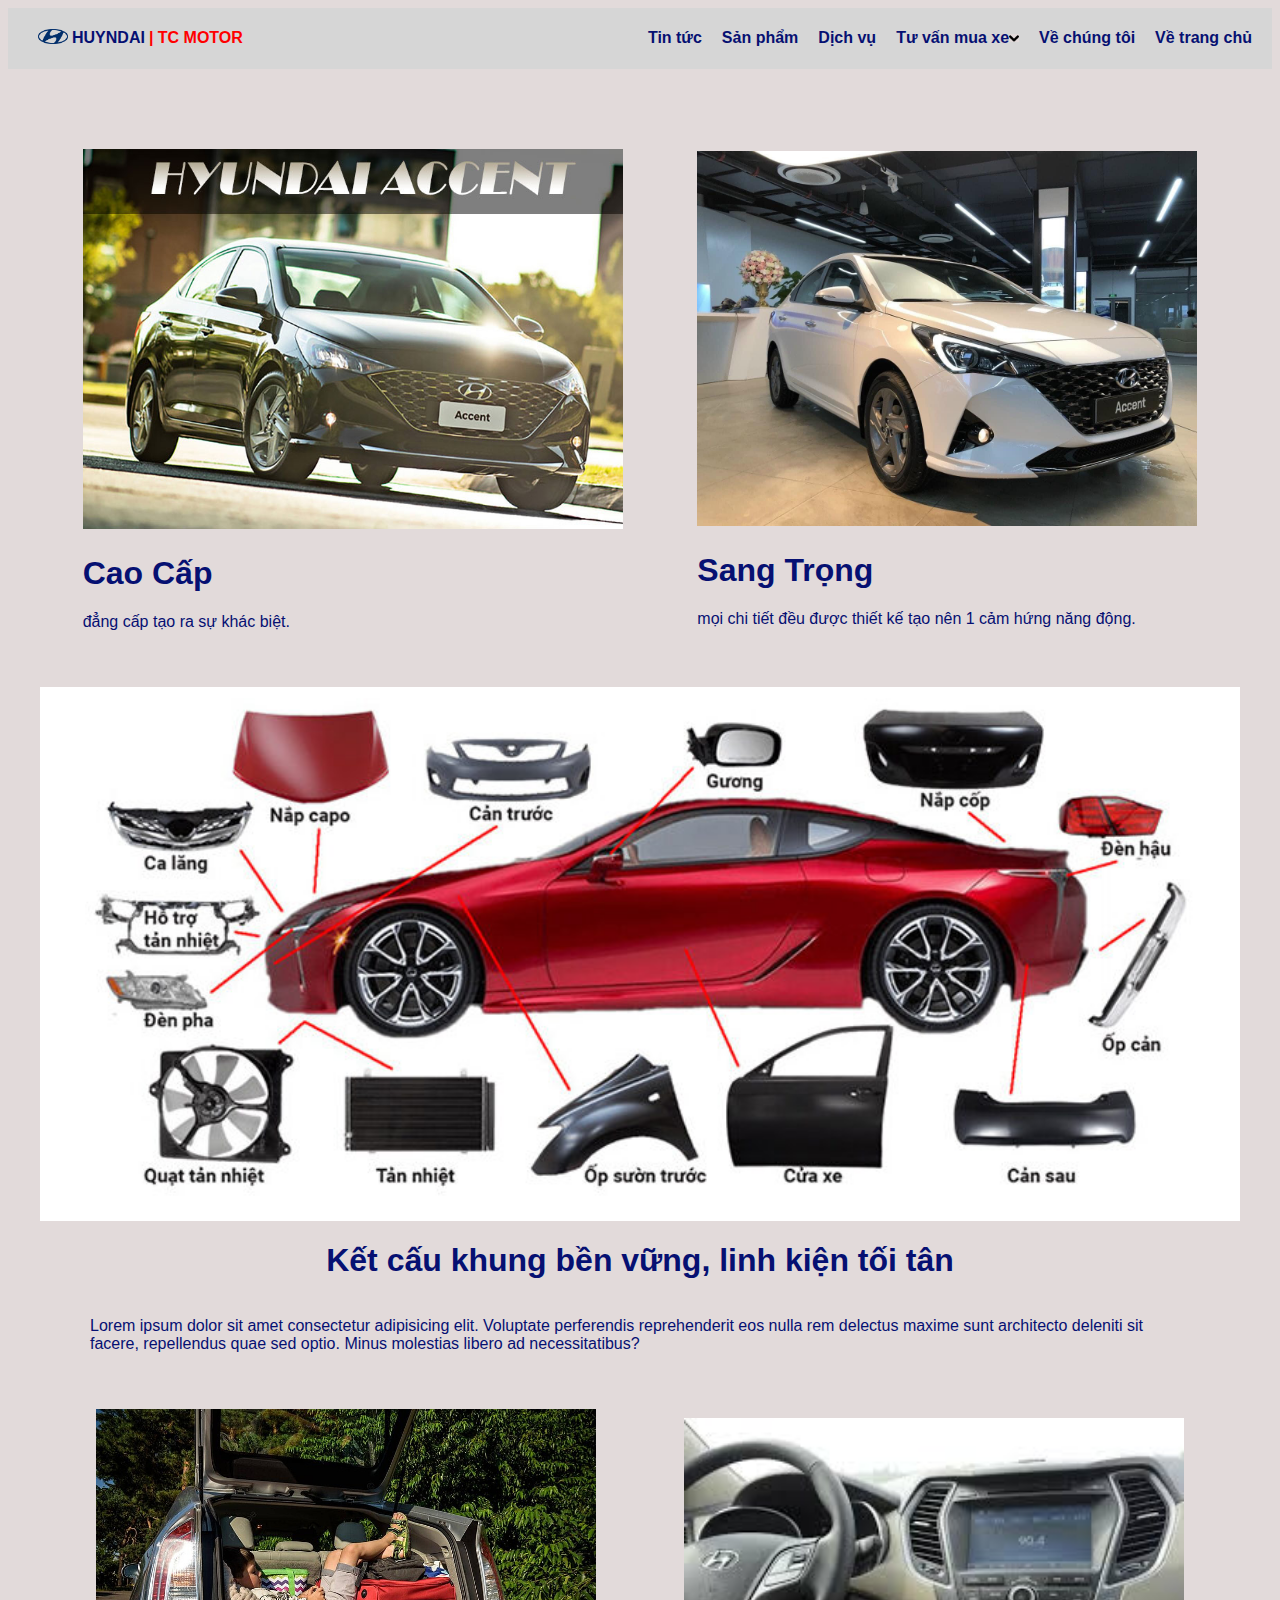
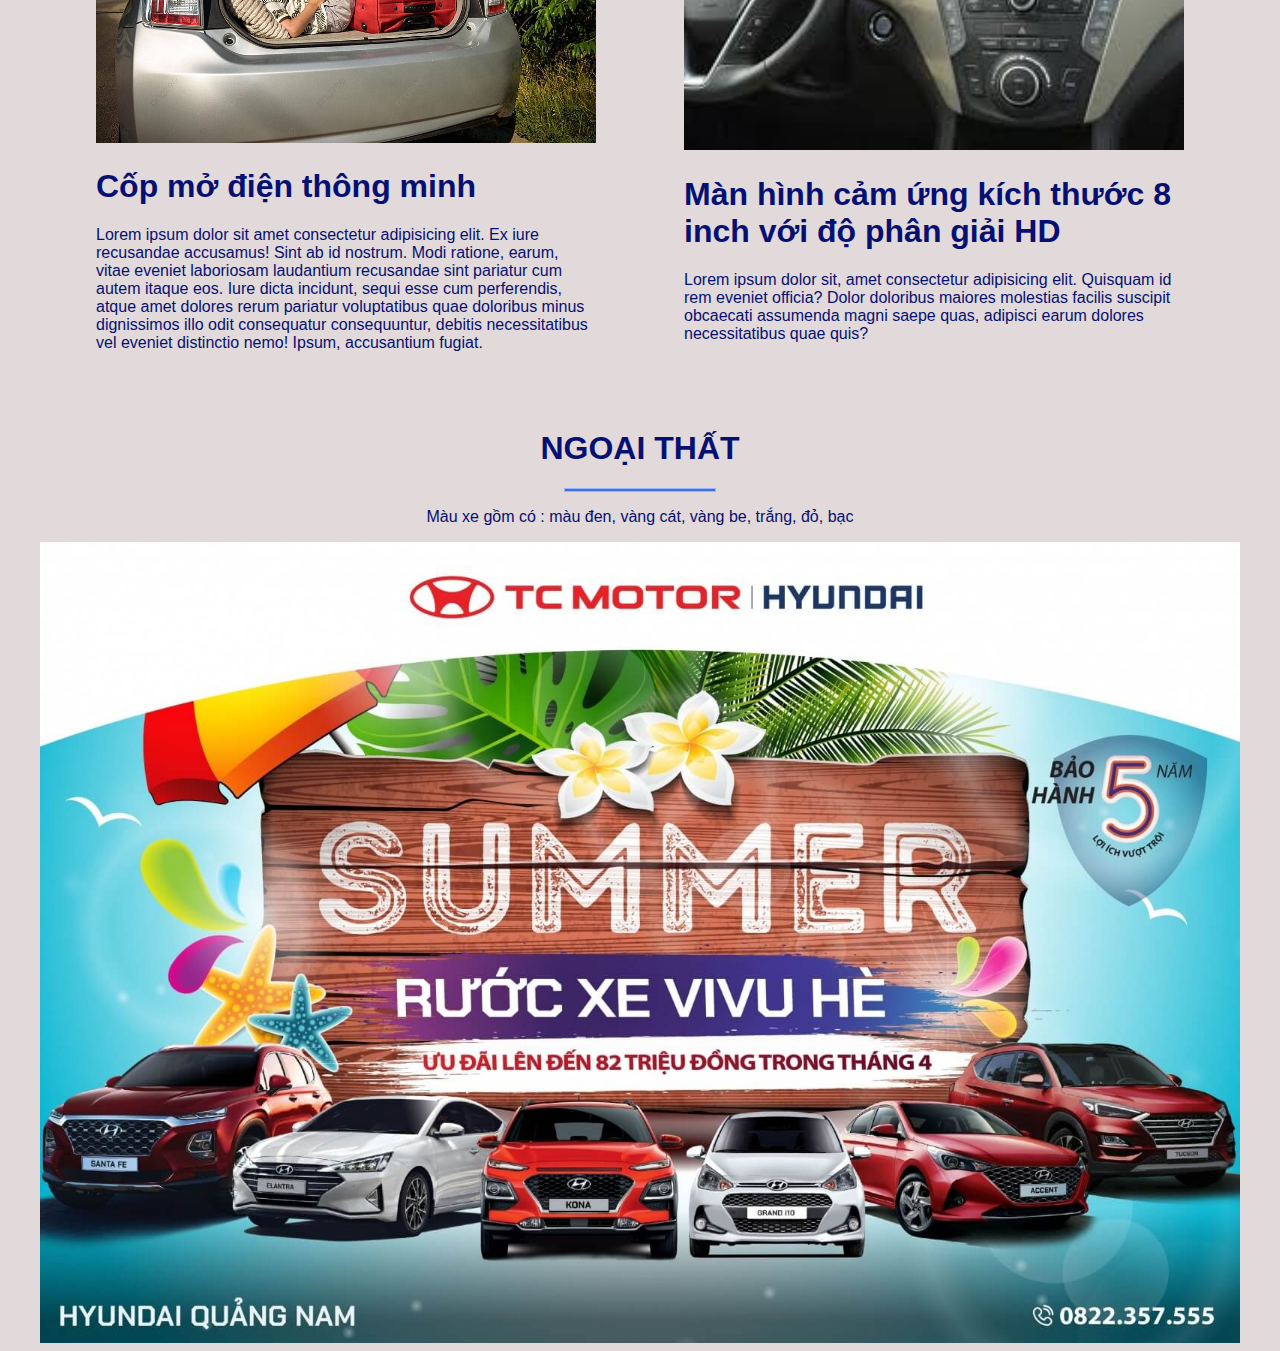
==== product.html @ 43e5f2b2 "commit 1h39 23/10/2024" ====
<!DOCTYPE html>
<html lang="en">
<head>
    <meta charset="UTF-8">
    <meta name="viewport" content="width=device-width, initial-scale=1.0">
    <link rel="stylesheet" href="./css-folder/style-2.css">
    <title>web ban xe oto</title>
</head>
<body>
    <div class="main-content">
        <!-- head -->
        <header>
            <div class="header-left">
                <div class="header-left__logo">
                    <img src="./img/hyundai-logo (1).jpg" alt="" width="30px">
                </div>
                <h4 class="logo-name-1">HUYNDAI</h4>
                <h4 class="logo-name-2">| TC MOTOR</h4>
            </div>
            <!-- nav -->
            <div class="nav">
                <h4>Tin tức</h4>
                <h4>
                    <a href="./product.html">Sản phẩm</a>
                </h4>
                <h4>Dịch vụ</h4>
                <div class="nav__advise">
                    <h4>Tư vấn mua xe</h4>
                    <img src="./img/vector-down.png" alt="" width="10px">
                </div>
                <div class="nav__advise--menu" hidden>
                    <h4>Tư vấn</h4>
                    <h4>chọn xe</h4>
                    <h4>thuê xe</h4>
                    <h4>bảng giá</h4>
                </div>
                <h4>Về chúng tôi</h4>
                <h4>
                    <a href="./index.html">Về trang chủ</a>
                </h4>
            </div>
        </header>

        <main>
            <div class="main__top">
                <div class="main__top--left">
                    <img src="./img/oto-sp.jpg" alt="" width="540px">
                    <h1>Cao Cấp</h1>
                    <p>đẳng cấp tạo ra sự khác biệt.</p>
                </div>
                <div class="main__top--right">
                    <img src="./img/oto-sp3.jpg" alt="" width="500px">
                    <h1>Sang Trọng</h1>
                    <p>mọi chi tiết đều được thiết kế tạo nên 1 cảm hứng năng động.</p>
                </div>
            </div>

            <!-- mid -->
            <div class="main__mid">
                <img src="./img/cac-bo-phan-ngoai-that-xe-o-to-huyndai.jpg" alt="" width="1200px">
                <h1>Kết cấu khung bền vững, linh kiện tối tân</h1>
                <p>Lorem ipsum dolor sit amet consectetur adipisicing elit. Voluptate perferendis reprehenderit eos nulla rem delectus maxime sunt architecto deleniti sit facere, repellendus quae sed optio. Minus molestias libero ad necessitatibus?</p>
            </div>

            <div class="main__bottom">
                <div class="main__bottom--item">
                    <img src="./img/copxe.jpg" alt="" width="500px">
                    <h1>Cốp mở điện thông minh</h1>
                    <p>Lorem ipsum dolor sit amet consectetur adipisicing elit. Ex iure recusandae accusamus! Sint ab id nostrum. Modi ratione, earum, vitae eveniet laboriosam laudantium recusandae sint pariatur cum autem itaque eos.
                    Iure dicta incidunt, sequi esse cum perferendis, atque amet dolores rerum pariatur voluptatibus quae doloribus minus dignissimos illo odit consequatur consequuntur, debitis necessitatibus vel eveniet distinctio nemo! Ipsum, accusantium fugiat.</p>
                </div>

                <div class="main__bottom--item">
                    <img src="./img/bangdieukhien.jpg" alt="" width="500px">
                    <h1>Màn hình cảm ứng kích thước 8 inch với độ phân giải HD</h1>
                    <p>Lorem ipsum dolor sit, amet consectetur adipisicing elit. Quisquam id rem eveniet officia? Dolor doloribus maiores molestias facilis suscipit obcaecati assumenda magni saepe quas, adipisci earum dolores necessitatibus quae quis?</p>
                </div>
            </div>
        </main>

        <!-- foot -->
        <footer>
            <div class="extorior">
                <h1>NGOẠI THẤT</h1>
                <img src="./img/ngang.png" alt="">
                <p>Màu xe gồm có : màu đen, vàng cát, vàng be, trắng, đỏ, bạc</p>
                <img src="./img/Rước-Xe-Vi-Vu-Hè.jpg" alt="" width="1200px">
            </div>
        </footer>
    </div>
</body>
</html>
---- css-folder/style-2.css ----
/* code chung cho ca bai */
:root {
    --cl_bgr :  rgb(214, 214, 214);
    --cl_main: rgb(6, 16, 114);
}
* {
    box-sizing: border-box;
}
html {
    font-size: 62.5%;
    font-family: 'Franklin Gothic Medium', 'Arial Narrow', Arial, sans-serif;
}
body {
    font-size: 1.6rem;
    background-color: rgb(226, 218, 218);

    color: var(--cl_main);
    display: flex;
    justify-content: center;
}
.main-content {
    width: 1280px;
}
/* head */
header {
    color: var(--cl_main);
    background-color: var(--cl_bgr);
    display: flex;
    align-items: center;
    justify-content: space-between;
    margin-bottom: 80px;
}
.header-left {
    display: flex;
    align-items: center;
    gap: 0.4rem;
    margin-left: 3rem;
}
.logo-name-2 {
    color: red;
}
.header-left, .nav {
    display: flex;
    justify-content: center;
    align-items: center;
}
.nav {
    display: flex;
    align-items: center;
    gap: 2rem;
    margin-right: 2rem;
}
.nav__advise {
    display: flex;
    justify-content: center;
    align-items: center;
}
.nav h4:hover, .nav a:hover {
    cursor: pointer;
    color: red;
    text-shadow: 0.3px 0.3px red ;
}
.nav a {
    color: var(--cl_main);
    text-decoration: none;
}

.nav__advise--menu {
    position: absolute;
    background-color: rgb(255, 255, 255);
    width: 150px;
    height: 200px;
    filter: opacity(0.8);
    margin-top: 230px;
    margin-left: 50px;
    box-shadow: 1px 1px 20px 1px black;
    display: flex;
    flex-direction: column;
    opacity: 0;
    visibility: hidden;
    transition: 0.2s;
}
.nav__advise--menu h4 {
    margin-top: 6px;
    margin-left: 15px;
}
.nav__advise:hover ~ .nav__advise--menu, .nav__advise--menu:hover{
    visibility: visible;
    opacity: 1;
}
/* main */
.main__top {
    display: flex;
    justify-content: space-evenly;
    align-items: center;
    margin-bottom: 40px;
}
.main__mid {
    display: flex;
    align-items: center;
    flex-direction: column;
}
.main__mid p {
    width: 1100px;
}
.main__bottom {
    display: flex;
    justify-content: space-evenly;
    align-items: center;
    margin: 40px 0;
}
.main__bottom--item {
    width: 500px;
}

/* foot */
.extorior {
    display: flex;
    flex-direction: column;
    align-items: center;
}
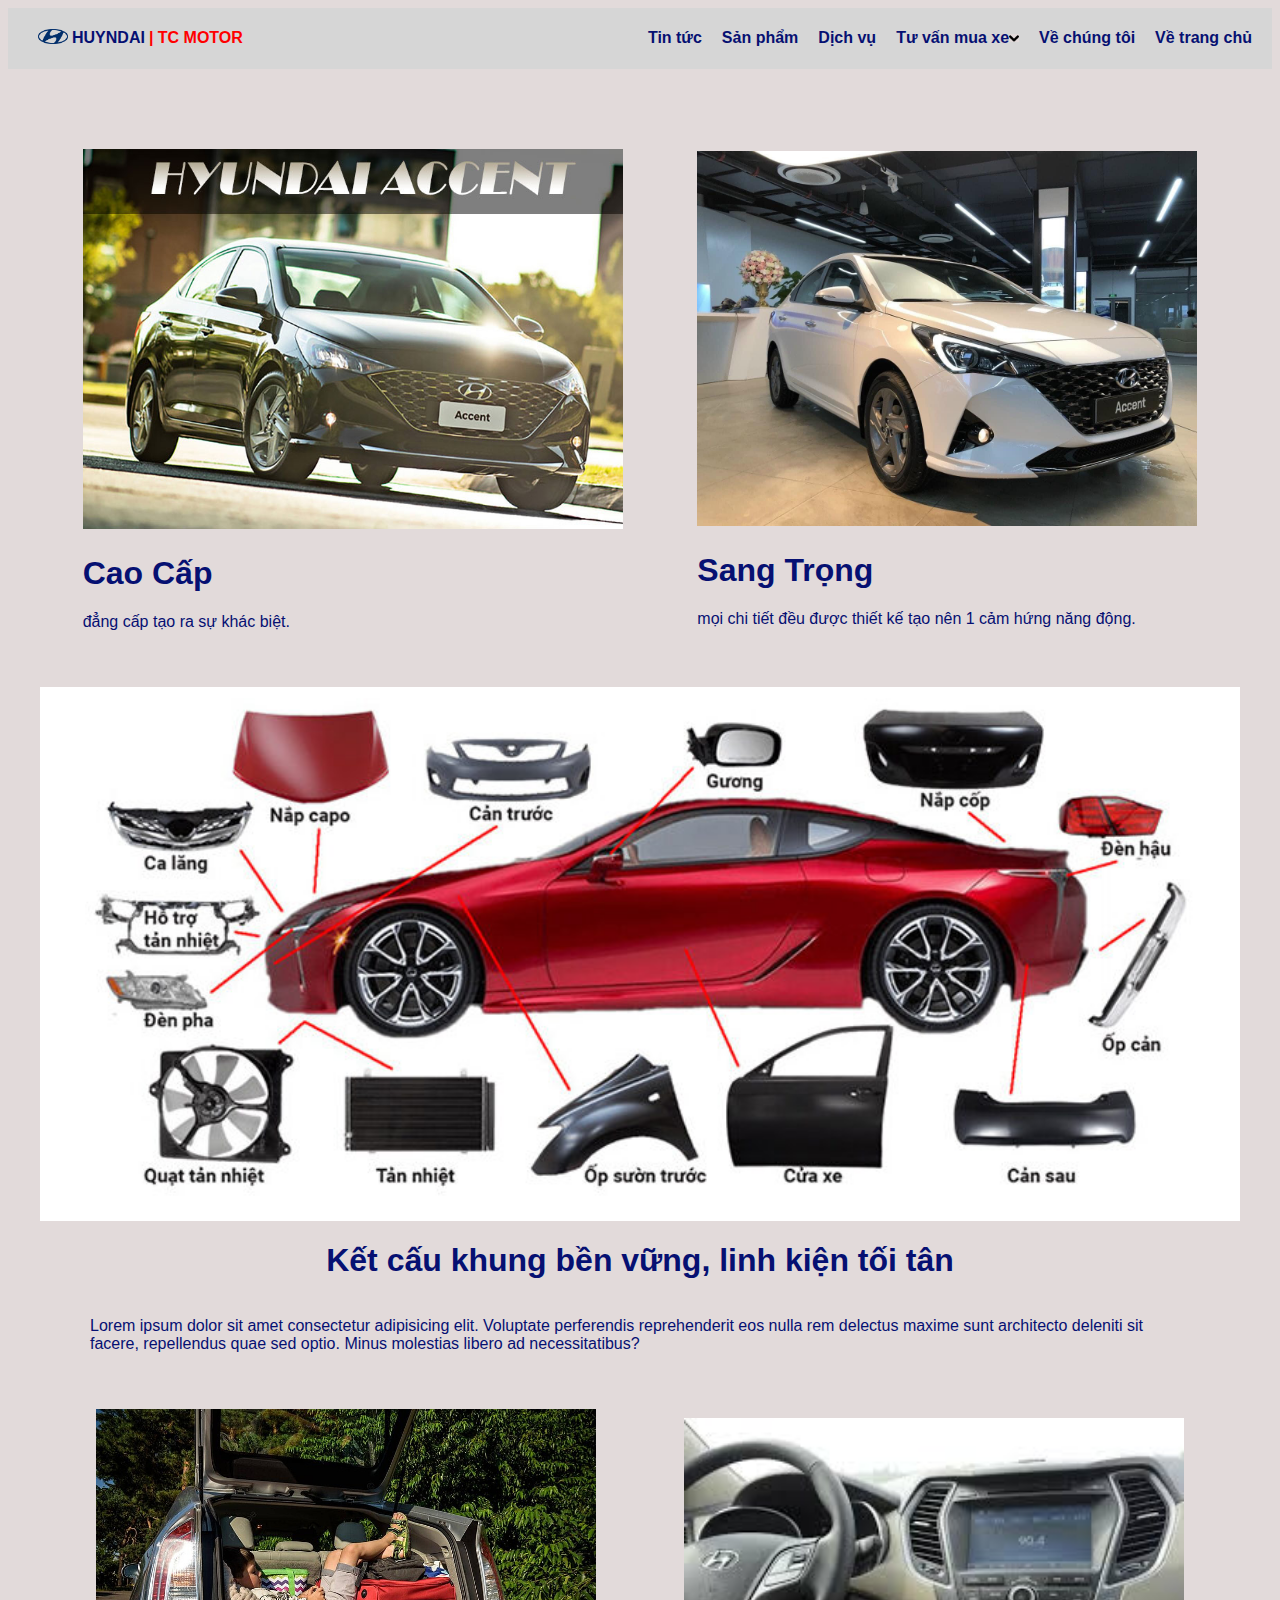
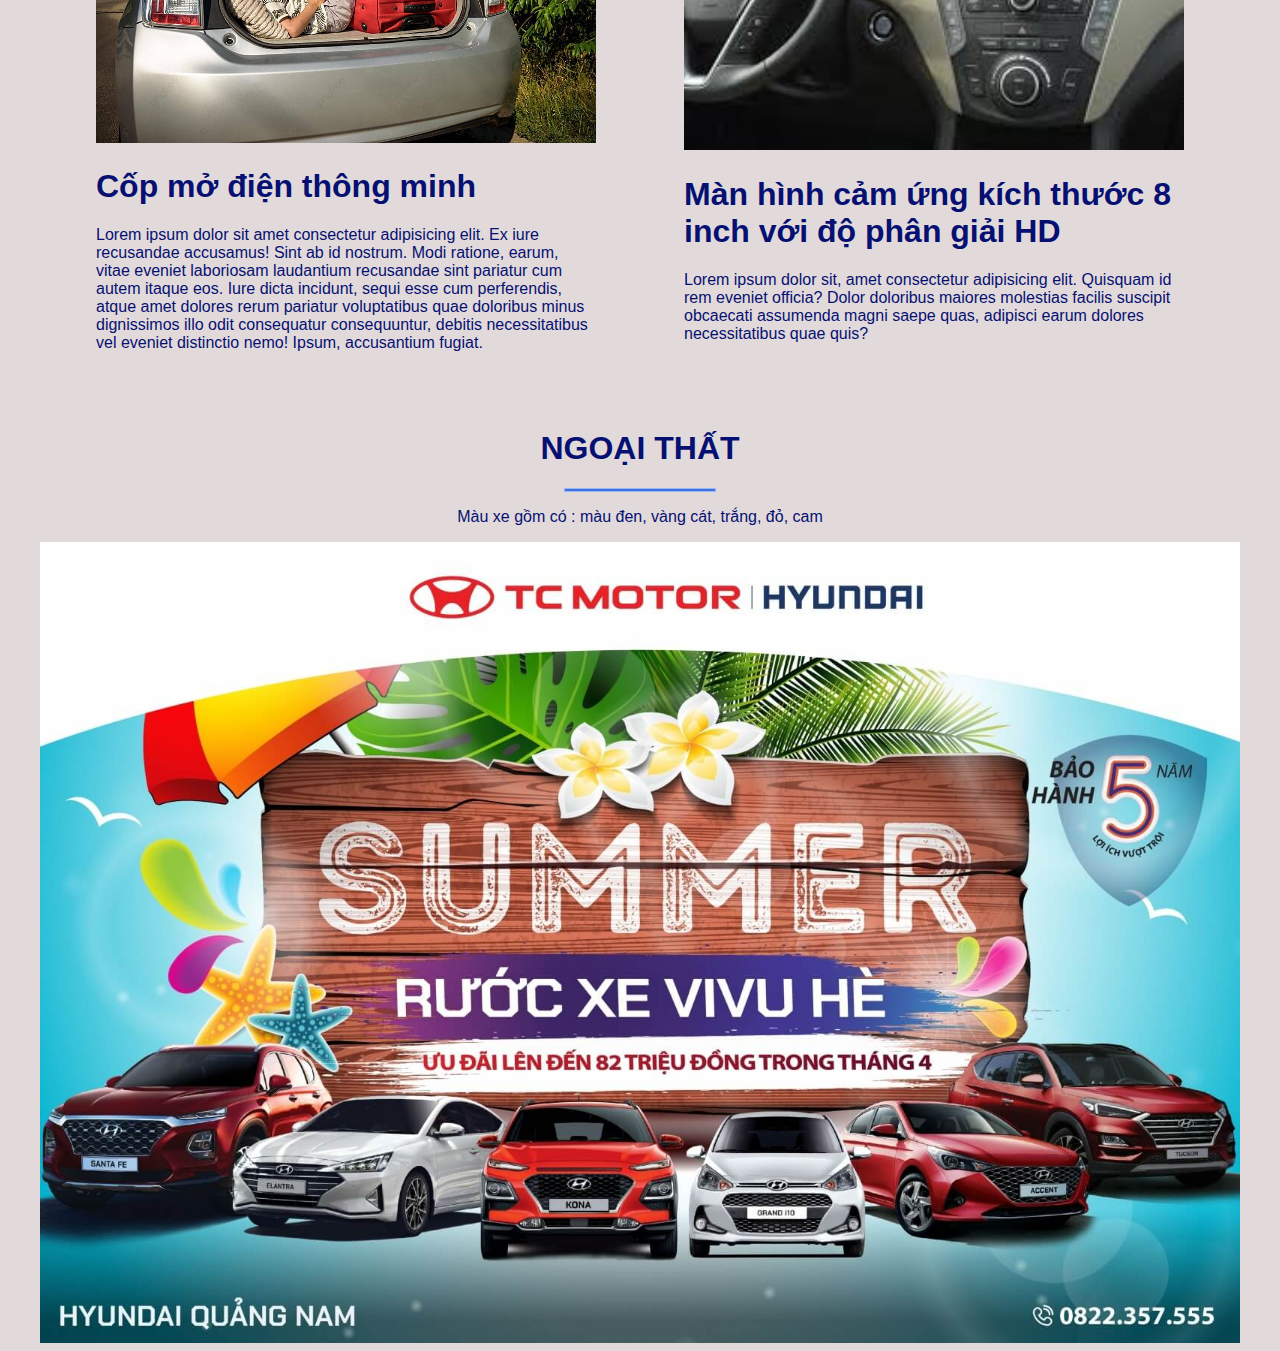
==== commit e77d5fa7: "commit 1h49 23/10/2024" ====
--- a/product.html
+++ b/product.html
@@ -83,7 +83,7 @@
             <div class="extorior">
                 <h1>NGOẠI THẤT</h1>
                 <img src="./img/ngang.png" alt="">
-                <p>Màu xe gồm có : màu đen, vàng cát, vàng be, trắng, đỏ, bạc</p>
+                <p>Màu xe gồm có : màu đen, vàng cát, trắng, đỏ, cam</p>
                 <img src="./img/Rước-Xe-Vi-Vu-Hè.jpg" alt="" width="1200px">
             </div>
         </footer>
